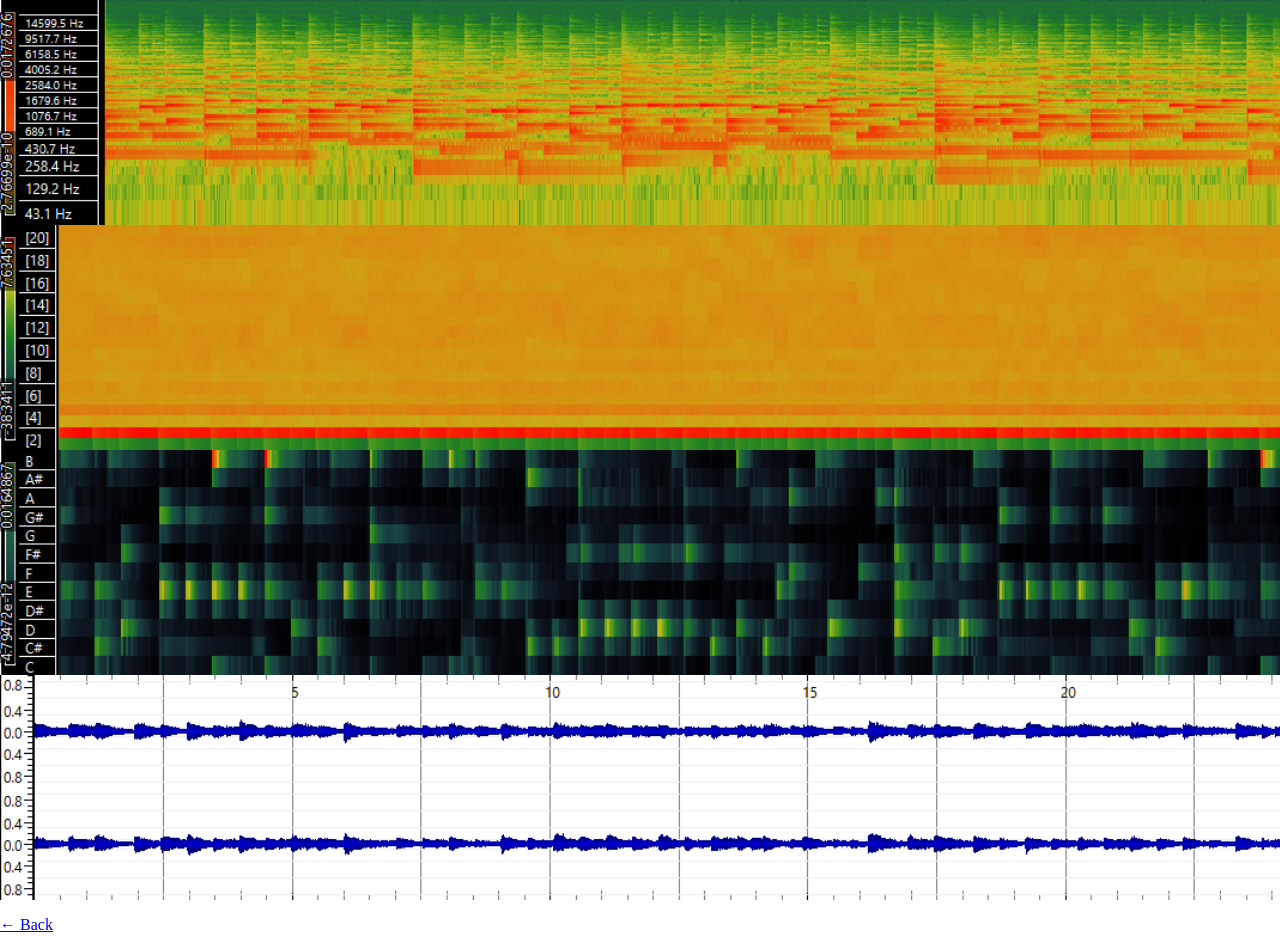
==== Chorus.html @ 7783069e "Create Chorus.html" ====
<!DOCTYPE html>
<html>
<head>
  <meta charset="utf-8">
  <title>Chorus</title>
  <style>
    body { margin: 0; background: #fff; }
    .scroll {
      overflow-x: scroll;
      overflow-y: hidden;
      height: 100vh;
    }
    .scroll img {
      height: 25%;      
      width: auto;
      max-width: none;   
      display: block;
    }
  </style>
</head>
<body>
  <div class="scroll">
    <img src="Chorus (Spectogram).png" alt="Chorus (Spectogram)">
    <img src="Chorus (MFCC).png" alt="Chorus (MFCC)">
    <img src="Chorus (Chromogram).png" alt="Chorus (Chromogram)">
    <img src="Chorus (Waveform).png" alt="Chorus (Waveform)">
  </div>
</body>
</html>

<p><a href="https://yx-technology.github.io/MCA-2026/week-9.html">← Back</a></p>
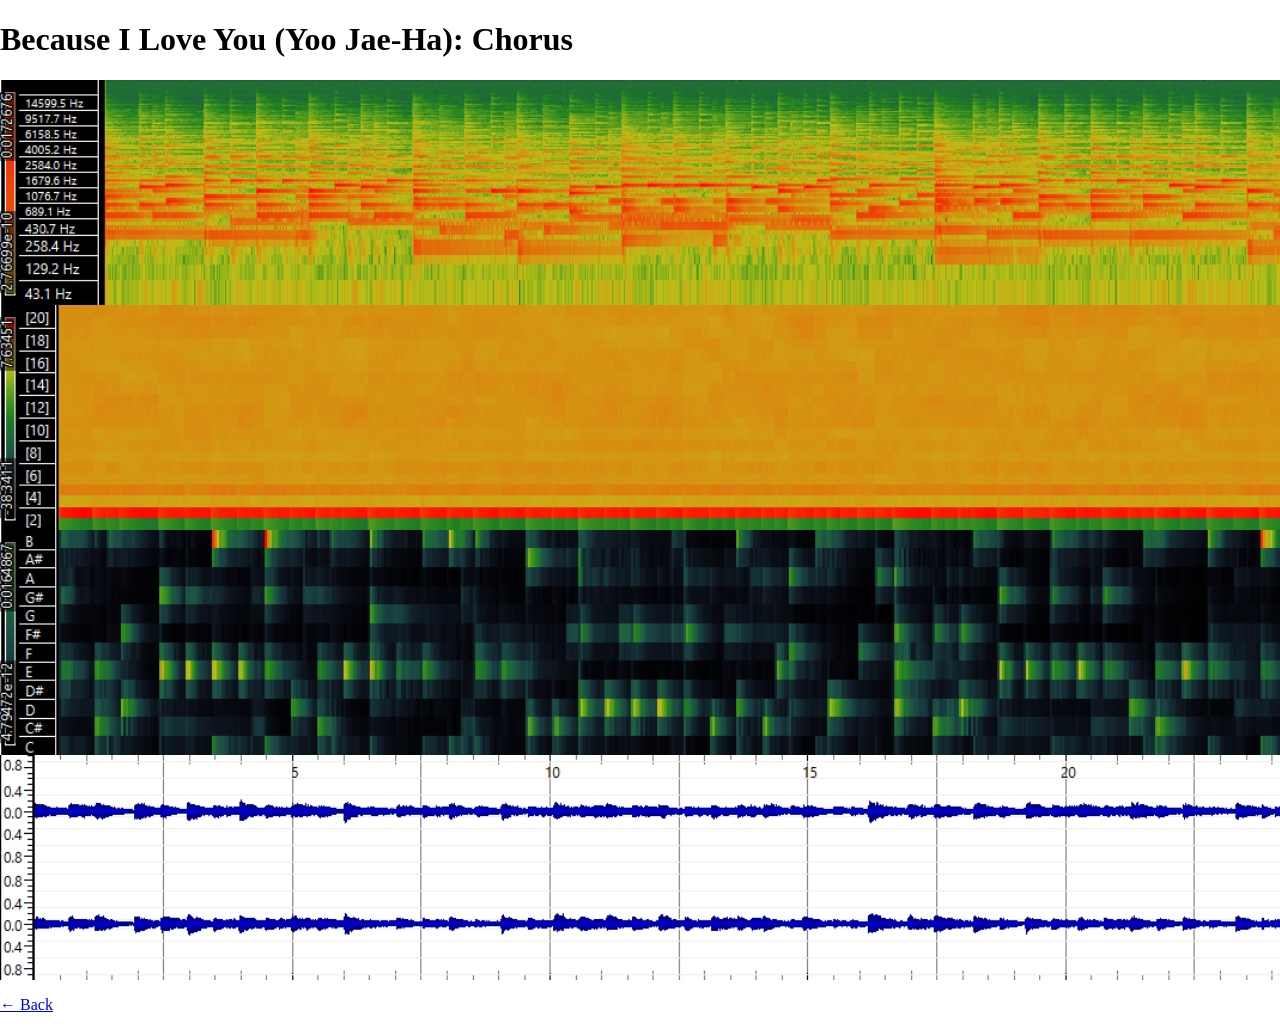
==== commit 33dcb8c0: "Update Chorus.html" ====
--- a/Chorus.html
+++ b/Chorus.html
@@ -19,6 +19,7 @@
   </style>
 </head>
 <body>
+  <div class="header"><h1>Because I Love You (Yoo Jae-Ha): Chorus</h1></div>
   <div class="scroll">
     <img src="Chorus (Spectogram).png" alt="Chorus (Spectogram)">
     <img src="Chorus (MFCC).png" alt="Chorus (MFCC)">
